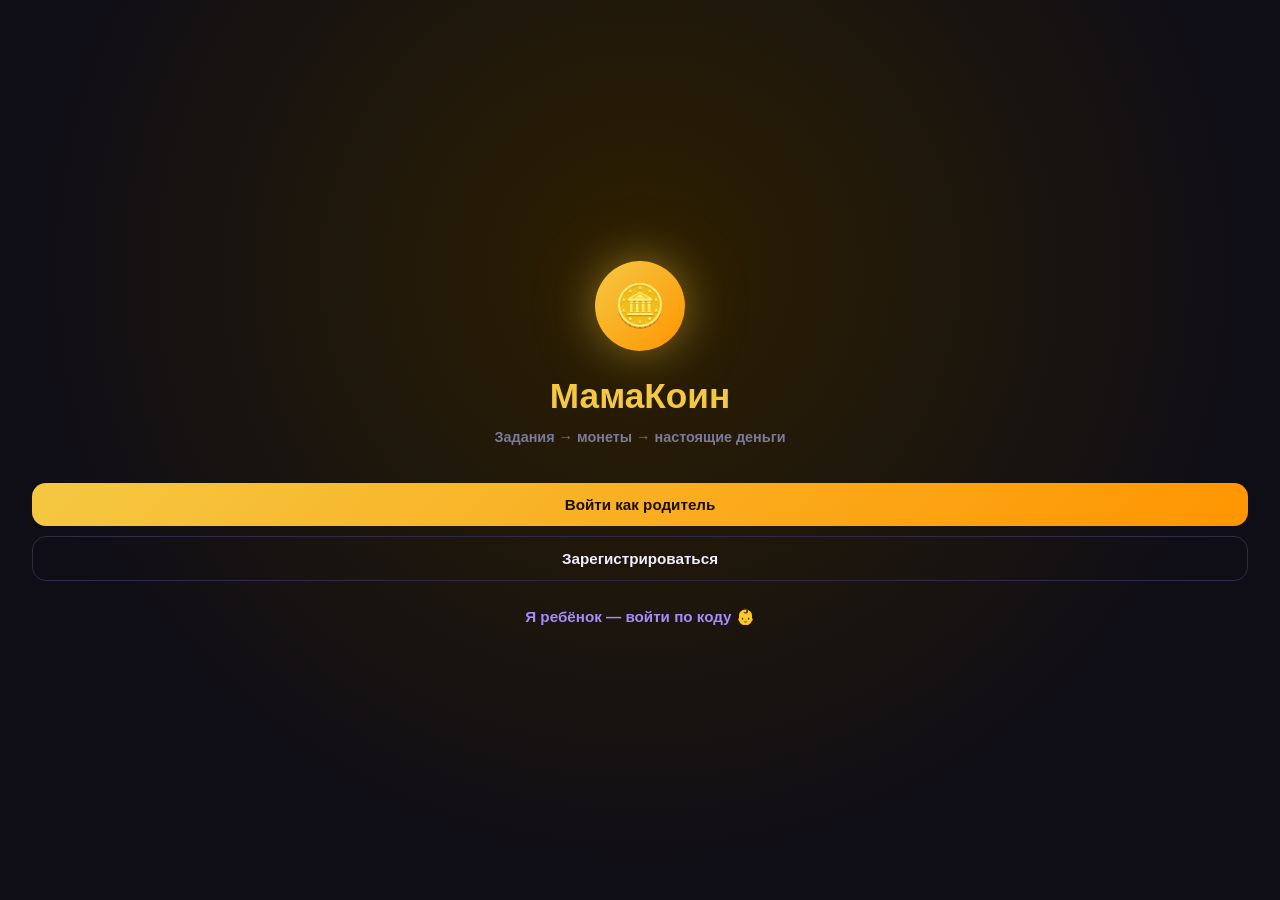
==== web/index.html @ a2600a2a "🪙 Initial project: web app (HTML/CSS/JS) + PHP backend + Android WebView - web/: SPA без фреймворков" ====
<!DOCTYPE html>
<html lang="ru">
<head>
<meta charset="UTF-8">
<meta name="viewport" content="width=device-width, initial-scale=1.0, maximum-scale=1.0, user-scalable=no">
<meta name="theme-color" content="#0F0E17">
<title>МамаКоин</title>
<link rel="stylesheet" href="css/app.css">
<link rel="manifest" href="manifest.json">
</head>
<body>
<div id="app">
  <div id="screen-splash" class="screen active"></div>
  <div id="screen-auth"   class="screen"></div>
  <div id="screen-parent" class="screen"></div>
  <div id="screen-child"  class="screen"></div>
</div>

<script src="js/api.js"></script>
<script src="js/auth.js"></script>
<script src="js/parent.js"></script>
<script src="js/child.js"></script>
<script src="js/app.js"></script>
</body>
</html>
---- web/css/app.css ----
/* ── Reset & Base ─────────────────────────────────────── */
*, *::before, *::after { box-sizing: border-box; margin: 0; padding: 0; }

:root {
  --bg:        #0F0E17;
  --surface:   #1A1828;
  --card:      #221F35;
  --border:    #2E2A47;
  --gold:      #F5C842;
  --gold2:     #FFB300;
  --green:     #4ADE80;
  --red:       #F87171;
  --blue:      #60A5FA;
  --purple:    #A78BFA;
  --pink:      #F472B6;
  --text:      #F0EEFF;
  --muted:     #7B7A9A;
  --radius:    14px;
  --radius-sm: 10px;
  --radius-lg: 18px;
  --transition: 0.2s ease;

  /* Safe area for notch/home bar */
  --safe-top:    env(safe-area-inset-top, 0px);
  --safe-bottom: env(safe-area-inset-bottom, 0px);
}

html, body {
  height: 100%; width: 100%;
  background: var(--bg);
  color: var(--text);
  font-family: 'Nunito', -apple-system, BlinkMacSystemFont, 'Segoe UI', sans-serif;
  font-size: 16px;
  line-height: 1.4;
  overflow: hidden;
  -webkit-tap-highlight-color: transparent;
  -webkit-font-smoothing: antialiased;
}

#app {
  width: 100%; height: 100%;
  position: relative;
  overflow: hidden;
}

/* ── Screen transitions ────────────────────────────────── */
.screen {
  position: absolute;
  inset: 0;
  opacity: 0;
  pointer-events: none;
  overflow-y: auto;
  overflow-x: hidden;
  -webkit-overflow-scrolling: touch;
  transition: opacity var(--transition), transform var(--transition);
  transform: translateX(20px);
  scrollbar-width: none;
}
.screen::-webkit-scrollbar { display: none; }
.screen.active {
  opacity: 1;
  pointer-events: all;
  transform: translateX(0);
}

/* ── Typography ────────────────────────────────────────── */
h1 { font-size: 1.8rem; font-weight: 900; }
h2 { font-size: 1.3rem; font-weight: 800; }
h3 { font-size: 1rem;   font-weight: 700; }
.text-muted  { color: var(--muted); }
.text-gold   { color: var(--gold); }
.text-purple { color: var(--purple); }
.text-green  { color: var(--green); }
.text-red    { color: var(--red); }
.text-sm     { font-size: 0.8rem; }
.text-xs     { font-size: 0.7rem; }
.fw-bold     { font-weight: 700; }
.fw-xbold    { font-weight: 800; }

/* ── Layout helpers ────────────────────────────────────── */
.flex         { display: flex; }
.flex-col     { display: flex; flex-direction: column; }
.items-center { align-items: center; }
.justify-between { justify-content: space-between; }
.justify-center  { justify-content: center; }
.gap-4  { gap: 4px; }
.gap-8  { gap: 8px; }
.gap-12 { gap: 12px; }
.w-full { width: 100%; }
.flex-1 { flex: 1; }

/* ── Page layout ───────────────────────────────────────── */
.page {
  min-height: 100%;
  padding-top: calc(var(--safe-top) + 8px);
  padding-bottom: calc(var(--safe-bottom) + 72px);
}
.page-content { padding: 0 16px; }

/* ── Top bar ───────────────────────────────────────────── */
.topbar {
  display: flex;
  align-items: center;
  justify-content: space-between;
  padding: 10px 16px 12px;
}
.topbar-title {
  font-size: 1.3rem;
  font-weight: 900;
  background: linear-gradient(135deg, var(--gold), #FF9500);
  -webkit-background-clip: text;
  -webkit-text-fill-color: transparent;
  background-clip: text;
}
.topbar-title.purple {
  background: linear-gradient(135deg, var(--purple), var(--pink));
  -webkit-background-clip: text;
  background-clip: text;
}

/* ── Bottom nav ────────────────────────────────────────── */
.bottom-nav {
  position: fixed;
  bottom: 0; left: 0; right: 0;
  background: var(--surface);
  border-top: 1.5px solid var(--border);
  display: flex;
  padding: 6px 0 calc(var(--safe-bottom) + 6px);
  z-index: 100;
}
.nav-item {
  flex: 1;
  display: flex;
  flex-direction: column;
  align-items: center;
  gap: 2px;
  padding: 4px 0;
  cursor: pointer;
  color: var(--muted);
  font-size: 0.6rem;
  font-weight: 700;
  text-transform: uppercase;
  letter-spacing: 0.3px;
  transition: color var(--transition);
  -webkit-tap-highlight-color: transparent;
}
.nav-item .nav-icon { font-size: 1.3rem; line-height: 1; }
.nav-item.active    { color: var(--gold); }
.nav-item.active.child-nav { color: var(--purple); }

/* ── Cards ─────────────────────────────────────────────── */
.card {
  background: var(--card);
  border-radius: var(--radius);
  border: 1.5px solid var(--border);
  padding: 14px;
  margin-bottom: 10px;
}
.card-title {
  font-weight: 800;
  font-size: 0.9rem;
  margin-bottom: 10px;
}

/* ── Buttons ───────────────────────────────────────────── */
.btn {
  display: flex;
  align-items: center;
  justify-content: center;
  gap: 6px;
  width: 100%;
  padding: 13px 16px;
  border-radius: var(--radius);
  font-family: inherit;
  font-weight: 800;
  font-size: 0.95rem;
  border: none;
  cursor: pointer;
  transition: opacity var(--transition), transform 0.1s;
  -webkit-tap-highlight-color: transparent;
}
.btn:active { transform: scale(0.97); opacity: 0.9; }
.btn:disabled { opacity: 0.5; cursor: not-allowed; }

.btn-gold {
  background: linear-gradient(135deg, var(--gold), #FF9500);
  color: #1A1000;
}
.btn-purple {
  background: linear-gradient(135deg, var(--purple), var(--pink));
  color: #fff;
}
.btn-outline {
  background: transparent;
  border: 1.5px solid var(--border);
  color: var(--text);
}
.btn-outline-red {
  background: transparent;
  border: 1.5px solid rgba(248,113,113,0.4);
  color: var(--red);
}
.btn-ghost-green {
  background: rgba(74,222,128,0.1);
  border: 1.5px solid rgba(74,222,128,0.3);
  color: var(--green);
  padding: 8px;
  font-size: 0.8rem;
}
.btn-ghost-red {
  background: rgba(248,113,113,0.1);
  border: 1.5px solid rgba(248,113,113,0.3);
  color: var(--red);
  padding: 8px;
  font-size: 0.8rem;
}
.btn-sm {
  width: auto;
  padding: 5px 12px;
  font-size: 0.75rem;
  border-radius: 99px;
}

/* ── Inputs ────────────────────────────────────────────── */
.input-group { margin-bottom: 12px; }
.input-label {
  font-size: 0.7rem;
  font-weight: 700;
  color: var(--muted);
  text-transform: uppercase;
  letter-spacing: 0.5px;
  margin-bottom: 5px;
}
.input {
  width: 100%;
  padding: 11px 14px;
  background: var(--card);
  border: 1.5px solid var(--border);
  border-radius: var(--radius-sm);
  color: var(--text);
  font-family: inherit;
  font-size: 0.9rem;
  font-weight: 600;
  outline: none;
  transition: border-color var(--transition);
}
.input:focus { border-color: var(--gold); }
.input.purple:focus { border-color: var(--purple); }
.input::placeholder { color: var(--muted); }

/* ── Badges ────────────────────────────────────────────── */
.badge {
  display: inline-flex;
  align-items: center;
  padding: 2px 8px;
  border-radius: 99px;
  font-size: 0.65rem;
  font-weight: 800;
  text-transform: uppercase;
  letter-spacing: 0.3px;
  white-space: nowrap;
}
.badge-gold   { background: rgba(245,200,66,0.15);  color: var(--gold); }
.badge-green  { background: rgba(74,222,128,0.15);  color: var(--green); }
.badge-blue   { background: rgba(96,165,250,0.15);  color: var(--blue); }
.badge-red    { background: rgba(248,113,113,0.15); color: var(--red); }
.badge-purple { background: rgba(167,139,250,0.15); color: var(--purple); }

/* ── Toggle switch ─────────────────────────────────────── */
.toggle-row {
  display: flex;
  align-items: center;
  justify-content: space-between;
  background: var(--card);
  border: 1.5px solid var(--border);
  border-radius: var(--radius-sm);
  padding: 12px;
  margin-bottom: 8px;
}
.toggle-info h4 { font-size: 0.85rem; font-weight: 700; margin-bottom: 2px; }
.toggle-info p  { font-size: 0.7rem; color: var(--muted); font-weight: 600; }

.toggle {
  position: relative;
  width: 42px; height: 24px;
  flex-shrink: 0;
}
.toggle input { opacity: 0; width: 0; height: 0; }
.toggle-slider {
  position: absolute;
  inset: 0;
  background: var(--border);
  border-radius: 99px;
  cursor: pointer;
  transition: background var(--transition);
}
.toggle-slider::before {
  content: '';
  position: absolute;
  left: 3px; top: 3px;
  width: 18px; height: 18px;
  background: var(--muted);
  border-radius: 50%;
  transition: transform var(--transition), background var(--transition);
}
.toggle input:checked ~ .toggle-slider {
  background: linear-gradient(90deg, var(--blue), var(--purple));
}
.toggle input:checked ~ .toggle-slider::before {
  transform: translateX(18px);
  background: white;
}

/* ── Stat boxes ────────────────────────────────────────── */
.stat-row {
  display: flex;
  gap: 8px;
  padding: 0 16px;
  margin-bottom: 12px;
}
.stat-box {
  flex: 1;
  background: var(--card);
  border: 1.5px solid var(--border);
  border-radius: var(--radius);
  padding: 12px 8px;
  text-align: center;
}
.stat-val { font-size: 1.4rem; font-weight: 800; }
.stat-lbl { font-size: 0.6rem; font-weight: 700; color: var(--muted); text-transform: uppercase; letter-spacing: 0.5px; margin-top: 2px; }

/* ── Section header ────────────────────────────────────── */
.section-header {
  display: flex;
  align-items: center;
  justify-content: space-between;
  padding: 4px 16px 8px;
}
.section-header h3 { font-size: 0.85rem; font-weight: 800; }
.section-header a  { font-size: 0.75rem; color: var(--blue); font-weight: 700; text-decoration: none; cursor: pointer; }

/* ── Task item ─────────────────────────────────────────── */
.task-item {
  display: flex;
  align-items: center;
  gap: 10px;
  background: var(--card);
  border: 1.5px solid var(--border);
  border-radius: var(--radius);
  padding: 11px 12px;
  margin: 0 16px 8px;
  transition: border-color var(--transition);
}
.task-item.blocked { opacity: 0.5; }
.task-icon {
  width: 38px; height: 38px;
  border-radius: 10px;
  display: flex; align-items: center; justify-content: center;
  font-size: 1.1rem;
  flex-shrink: 0;
}
.task-icon.daily      { background: rgba(96,165,250,0.15); }
.task-icon.common     { background: rgba(74,222,128,0.15); }
.task-icon.individual { background: rgba(245,200,66,0.15); }
.task-info { flex: 1; min-width: 0; }
.task-name { font-weight: 700; font-size: 0.85rem; white-space: nowrap; overflow: hidden; text-overflow: ellipsis; }
.task-badges { display: flex; gap: 4px; flex-wrap: wrap; margin-top: 3px; }
.task-coins { font-weight: 800; font-size: 0.9rem; color: var(--gold); white-space: nowrap; }
.task-actions { display: flex; flex-direction: column; align-items: flex-end; gap: 4px; }

/* ── Child row ─────────────────────────────────────────── */
.child-row {
  display: flex;
  align-items: center;
  gap: 10px;
  background: var(--card);
  border: 1.5px solid var(--border);
  border-radius: var(--radius);
  padding: 11px 12px;
  margin: 0 16px 8px;
}
.child-ava {
  width: 42px; height: 42px;
  border-radius: 50%;
  display: flex; align-items: center; justify-content: center;
  font-size: 1.3rem;
  background: rgba(245,200,66,0.1);
  flex-shrink: 0;
}
.child-info { flex: 1; }
.child-name { font-weight: 800; font-size: 0.9rem; }
.child-sub  { font-size: 0.7rem; color: var(--muted); font-weight: 600; margin-top: 2px; }
.child-bal  { font-weight: 800; color: var(--gold); font-size: 1rem; white-space: nowrap; }

/* ── Pending claim card ────────────────────────────────── */
.claim-card {
  background: var(--card);
  border: 1.5px solid var(--border);
  border-radius: var(--radius);
  padding: 12px;
  margin: 0 16px 8px;
}
.claim-top {
  display: flex;
  align-items: center;
  justify-content: space-between;
  margin-bottom: 10px;
}
.claim-name { font-weight: 800; font-size: 0.9rem; }
.claim-who  { font-size: 0.72rem; color: var(--muted); font-weight: 600; margin-top: 2px; }
.claim-actions { display: flex; gap: 8px; }
.claim-actions .btn { flex: 1; }

/* ── Wallet hero ───────────────────────────────────────── */
.wallet-hero {
  margin: 0 16px 12px;
  background: linear-gradient(135deg, #1f1500, #2d1f00);
  border: 1.5px solid rgba(245,200,66,0.3);
  border-radius: var(--radius-lg);
  padding: 20px;
  position: relative;
  overflow: hidden;
}
.wallet-hero::after {
  content: '🪙';
  position: absolute; right: -10px; bottom: -10px;
  font-size: 5rem; opacity: 0.06;
  pointer-events: none;
}
.wallet-lbl { font-size: 0.7rem; color: var(--gold2); font-weight: 700; text-transform: uppercase; letter-spacing: 1px; }
.wallet-val { font-size: 2.4rem; font-weight: 900; color: var(--gold); margin: 4px 0 2px; }
.wallet-rub { font-size: 0.8rem; color: var(--muted); font-weight: 600; }

/* ── Progress bar ──────────────────────────────────────── */
.progress-wrap { background: var(--border); border-radius: 99px; height: 6px; }
.progress-fill { height: 100%; border-radius: 99px; transition: width 0.4s ease; }
.progress-fill.gold   { background: linear-gradient(90deg, var(--gold), var(--gold2)); }
.progress-fill.purple { background: linear-gradient(90deg, var(--purple), var(--pink)); }

/* ── Leaderboard ───────────────────────────────────────── */
.lb-podium {
  display: flex;
  align-items: flex-end;
  justify-content: center;
  gap: 8px;
  padding: 0 16px 20px;
}
.lb-podium-item {
  flex: 1;
  text-align: center;
}
.lb-podium-item .name { font-weight: 800; font-size: 0.78rem; margin: 4px 0; }
.podium-bar {
  border-radius: 12px 12px 0 0;
  display: flex; flex-direction: column;
  align-items: center; justify-content: center;
  padding: 10px 0;
  border: 1.5px solid;
}
.podium-bar.gold   { background: rgba(245,200,66,0.15); border-color: rgba(245,200,66,0.4); }
.podium-bar.silver { background: rgba(168,176,190,0.15); border-color: rgba(168,176,190,0.4); }
.podium-bar.bronze { background: rgba(205,127,50,0.15);  border-color: rgba(205,127,50,0.4); }

.lb-row {
  display: flex;
  align-items: center;
  gap: 10px;
  padding: 10px 16px;
  border-bottom: 1px solid var(--border);
}
.lb-rank { width: 28px; text-align: center; font-weight: 800; font-size: 0.9rem; color: var(--muted); flex-shrink: 0; }
.lb-ava  { width: 38px; height: 38px; border-radius: 50%; background: var(--card); display: flex; align-items: center; justify-content: center; font-size: 1.2rem; flex-shrink: 0; }
.lb-name { flex: 1; font-weight: 700; font-size: 0.85rem; }
.lb-coins { font-weight: 800; color: var(--gold); font-size: 0.95rem; white-space: nowrap; }
.lb-row.me { background: rgba(167,139,250,0.06); }
.lb-row.me .lb-ava { border: 2px solid var(--purple); }
.lb-row.me .lb-name { color: var(--purple); }

/* ── Role chips (auth) ─────────────────────────────────── */
.role-chips { display: flex; gap: 10px; margin-bottom: 20px; }
.role-chip {
  flex: 1; padding: 12px 8px;
  border-radius: var(--radius);
  border: 2px solid var(--border);
  text-align: center;
  cursor: pointer;
  font-weight: 700;
  font-size: 0.82rem;
  color: var(--muted);
  transition: all var(--transition);
}
.role-chip.active-parent { border-color: var(--gold); background: rgba(245,200,66,0.1); color: var(--gold); }
.role-chip.active-child  { border-color: var(--purple); background: rgba(167,139,250,0.1); color: var(--purple); }

/* ── Invite code display ───────────────────────────────── */
.invite-code-box {
  background: linear-gradient(135deg, rgba(245,200,66,0.1), rgba(255,149,0,0.08));
  border: 1.5px solid rgba(245,200,66,0.25);
  border-radius: var(--radius);
  padding: 12px 16px;
  display: flex;
  align-items: center;
  justify-content: space-between;
}
.invite-code { font-size: 1.6rem; font-weight: 900; color: var(--gold); letter-spacing: 4px; }

/* ── Code input (child join) ───────────────────────────── */
.code-input {
  width: 100%;
  text-align: center;
  font-size: 1.6rem;
  font-weight: 900;
  letter-spacing: 6px;
  color: var(--purple);
  padding: 14px;
  background: var(--card);
  border: 2px solid var(--purple);
  border-radius: var(--radius);
}
.code-input::placeholder { color: var(--muted); letter-spacing: 3px; font-size: 1.2rem; }

/* ── Toast notifications ───────────────────────────────── */
#toast {
  position: fixed;
  bottom: 90px; left: 50%;
  transform: translateX(-50%) translateY(20px);
  background: var(--card);
  border: 1.5px solid var(--border);
  border-radius: var(--radius);
  padding: 10px 18px;
  font-size: 0.85rem; font-weight: 700;
  max-width: 90%;
  text-align: center;
  z-index: 999;
  opacity: 0;
  transition: all 0.3s ease;
  pointer-events: none;
  white-space: nowrap;
}
#toast.show { opacity: 1; transform: translateX(-50%) translateY(0); }
#toast.success { border-color: var(--green); color: var(--green); }
#toast.error   { border-color: var(--red);   color: var(--red); }

/* ── Bottom sheet / modal ──────────────────────────────── */
.overlay {
  position: fixed;
  inset: 0;
  background: rgba(0,0,0,0.7);
  z-index: 200;
  opacity: 0;
  pointer-events: none;
  transition: opacity 0.3s;
}
.overlay.open { opacity: 1; pointer-events: all; }

.bottom-sheet {
  position: fixed;
  bottom: 0; left: 0; right: 0;
  background: var(--surface);
  border-radius: 20px 20px 0 0;
  border-top: 1.5px solid var(--border);
  padding: 16px 20px calc(var(--safe-bottom) + 24px);
  z-index: 201;
  max-height: 90vh;
  overflow-y: auto;
  transform: translateY(100%);
  transition: transform 0.35s cubic-bezier(0.32, 0.72, 0, 1);
}
.bottom-sheet.open { transform: translateY(0); }
.sheet-handle {
  width: 40px; height: 4px;
  background: var(--border);
  border-radius: 99px;
  margin: 0 auto 16px;
}
.sheet-title { font-size: 1.1rem; font-weight: 900; margin-bottom: 16px; }

/* ── Type toggle (task form) ───────────────────────────── */
.type-toggle { display: flex; gap: 8px; }
.type-btn {
  flex: 1; padding: 10px 8px;
  border-radius: var(--radius-sm);
  border: 1.5px solid var(--border);
  background: var(--card);
  text-align: center;
  cursor: pointer;
  font-size: 0.8rem; font-weight: 700;
  color: var(--muted);
  transition: all var(--transition);
}
.type-btn.active-common     { border-color: var(--green); background: rgba(74,222,128,0.1); color: var(--green); }
.type-btn.active-individual { border-color: var(--gold);  background: rgba(245,200,66,0.1);  color: var(--gold); }

/* ── Child selector ────────────────────────────────────── */
.child-chips { display: flex; gap: 6px; flex-wrap: wrap; }
.child-chip {
  padding: 6px 12px;
  border-radius: 99px;
  border: 1.5px solid var(--border);
  background: var(--card);
  font-size: 0.78rem; font-weight: 700;
  color: var(--muted);
  cursor: pointer;
  transition: all var(--transition);
}
.child-chip.selected { border-color: var(--gold); background: rgba(245,200,66,0.1); color: var(--gold); }

/* ── Splash screen ─────────────────────────────────────── */
.splash-bg {
  min-height: 100vh;
  display: flex; flex-direction: column;
  align-items: center; justify-content: center;
  padding: 40px 32px;
  background: radial-gradient(ellipse at 50% 30%, #2d1f00 0%, var(--bg) 70%);
}
.splash-coin {
  width: 90px; height: 90px;
  border-radius: 50%;
  background: linear-gradient(135deg, var(--gold), #FF9500);
  display: flex; align-items: center; justify-content: center;
  font-size: 2.6rem;
  box-shadow: 0 0 40px rgba(245,200,66,0.4), 0 0 80px rgba(245,200,66,0.15);
  margin-bottom: 20px;
  animation: coinPulse 2.5s ease-in-out infinite;
}
@keyframes coinPulse {
  0%,100% { box-shadow: 0 0 40px rgba(245,200,66,0.4), 0 0 80px rgba(245,200,66,0.15); }
  50%      { box-shadow: 0 0 60px rgba(245,200,66,0.6), 0 0 100px rgba(245,200,66,0.25); }
}
.splash-title {
  font-size: 2.2rem; font-weight: 900;
  color: var(--gold);
  margin-bottom: 6px;
}
.splash-sub {
  font-size: 0.9rem; color: var(--muted); font-weight: 600;
  text-align: center; margin-bottom: 36px;
}
.splash-btns { width: 100%; display: flex; flex-direction: column; gap: 10px; }

/* ── Settings ──────────────────────────────────────────── */
.settings-section { margin-bottom: 16px; }
.settings-row {
  display: flex; align-items: center; justify-content: space-between;
  padding: 12px 0;
  border-bottom: 1px solid var(--border);
  font-size: 0.85rem; font-weight: 600;
}
.settings-row:last-child { border-bottom: none; }

/* ── Utilities ─────────────────────────────────────────── */
.mt-4  { margin-top: 4px; }
.mt-8  { margin-top: 8px; }
.mt-12 { margin-top: 12px; }
.mt-16 { margin-top: 16px; }
.mb-8  { margin-bottom: 8px; }
.mb-12 { margin-bottom: 12px; }
.mb-16 { margin-bottom: 16px; }
.px-16 { padding-left: 16px; padding-right: 16px; }
.py-8  { padding-top: 8px; padding-bottom: 8px; }
.text-center { text-align: center; }
.hidden { display: none !important; }
.divider { height: 1px; background: var(--border); margin: 8px 0; }

/* ── Loading spinner ───────────────────────────────────── */
.spinner {
  width: 32px; height: 32px;
  border: 3px solid var(--border);
  border-top-color: var(--gold);
  border-radius: 50%;
  animation: spin 0.8s linear infinite;
  margin: 32px auto;
}
.spinner.purple { border-top-color: var(--purple); }
@keyframes spin { to { transform: rotate(360deg); } }

/* ── Empty state ───────────────────────────────────────── */
.empty-state {
  text-align: center;
  padding: 48px 16px;
}
.empty-state .icon { font-size: 3.5rem; margin-bottom: 12px; }
.empty-state h3    { font-size: 1rem; margin-bottom: 6px; }
.empty-state p     { font-size: 0.82rem; color: var(--muted); }
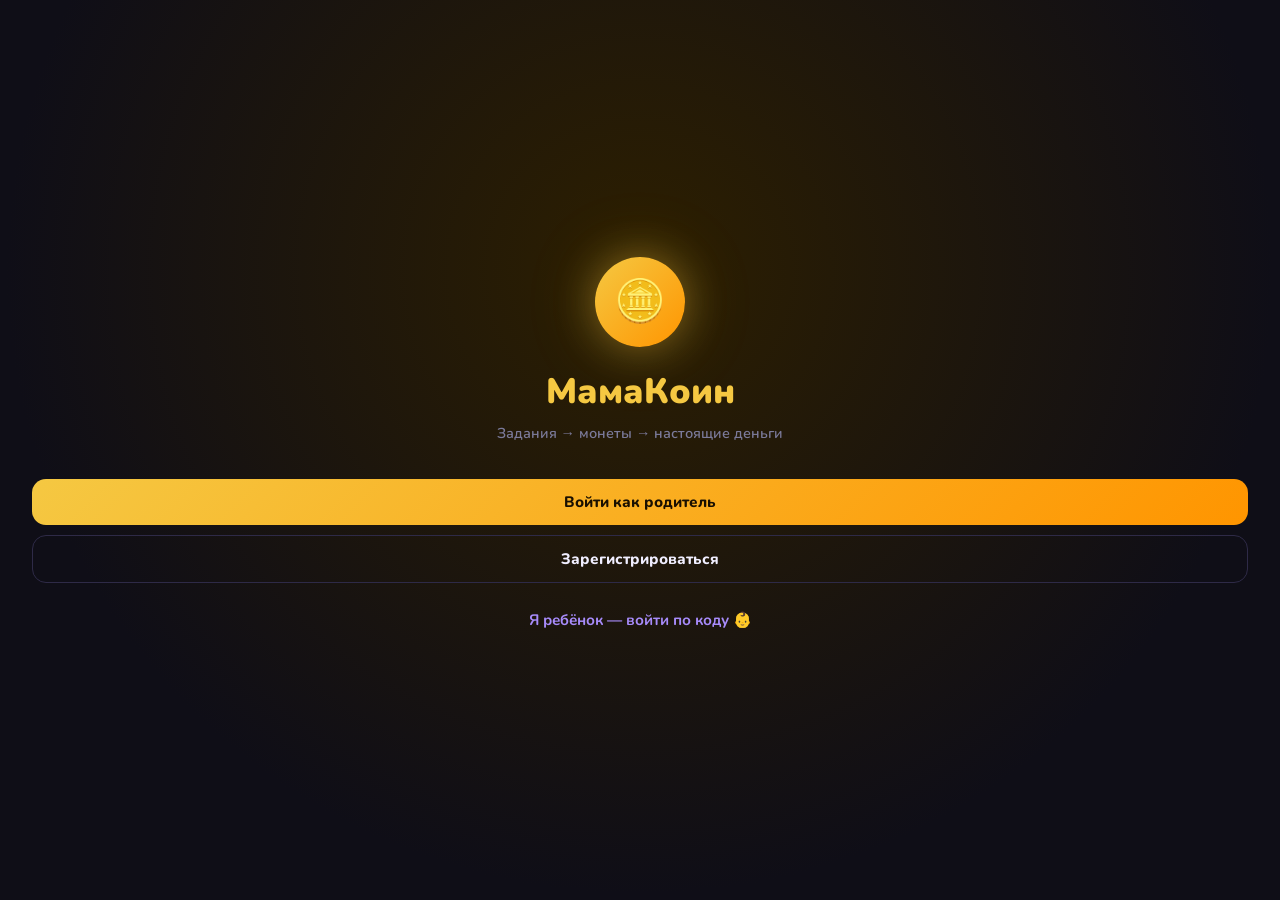
==== commit 197b1bcf: "fix: 14 issues in one commit 1. (Р) task create 500 error — фикс двойного INSERT в claims.php 2. (О)" ====
--- a/web/index.html
+++ b/web/index.html
@@ -4,9 +4,14 @@
 <meta charset="UTF-8">
 <meta name="viewport" content="width=device-width, initial-scale=1.0, maximum-scale=1.0, user-scalable=no">
 <meta name="theme-color" content="#0F0E17">
+<meta name="apple-mobile-web-app-capable" content="yes">
+<meta name="apple-mobile-web-app-status-bar-style" content="black-translucent">
 <title>МамаКоин</title>
+<link rel="icon" type="image/svg+xml" href="icons/icon.svg">
+<link rel="apple-touch-icon" href="icons/icon.svg">
+<link rel="manifest" href="manifest.json">
+<link href="https://fonts.googleapis.com/css2?family=Nunito:wght@400;600;700;800;900&display=swap" rel="stylesheet">
 <link rel="stylesheet" href="css/app.css">
-<link rel="manifest" href="manifest.json">
 </head>
 <body>
 <div id="app">
@@ -15,7 +20,6 @@
   <div id="screen-parent" class="screen"></div>
   <div id="screen-child"  class="screen"></div>
 </div>
-
 <script src="js/api.js"></script>
 <script src="js/auth.js"></script>
 <script src="js/parent.js"></script>
--- a/web/css/app.css
+++ b/web/css/app.css
@@ -49,12 +49,9 @@
   inset: 0;
   opacity: 0;
   pointer-events: none;
-  overflow-y: auto;
-  overflow-x: hidden;
-  -webkit-overflow-scrolling: touch;
+  overflow: hidden;
   transition: opacity var(--transition), transform var(--transition);
   transform: translateX(20px);
-  scrollbar-width: none;
 }
 .screen::-webkit-scrollbar { display: none; }
 .screen.active {
@@ -93,7 +90,8 @@
 .page {
   min-height: 100%;
   padding-top: calc(var(--safe-top) + 8px);
-  padding-bottom: calc(var(--safe-bottom) + 72px);
+  padding-bottom: 80px;
+  overflow-y: auto;
 }
 .page-content { padding: 0 16px; }
 
@@ -126,7 +124,7 @@
   border-top: 1.5px solid var(--border);
   display: flex;
   padding: 6px 0 calc(var(--safe-bottom) + 6px);
-  z-index: 100;
+  z-index: 150;
 }
 .nav-item {
   flex: 1;
@@ -546,7 +544,7 @@
   position: fixed;
   inset: 0;
   background: rgba(0,0,0,0.7);
-  z-index: 200;
+  z-index: 300;
   opacity: 0;
   pointer-events: none;
   transition: opacity 0.3s;
@@ -560,7 +558,7 @@
   border-radius: 20px 20px 0 0;
   border-top: 1.5px solid var(--border);
   padding: 16px 20px calc(var(--safe-bottom) + 24px);
-  z-index: 201;
+  z-index: 301;
   max-height: 90vh;
   overflow-y: auto;
   transform: translateY(100%);
@@ -682,3 +680,13 @@
 .empty-state .icon { font-size: 3.5rem; margin-bottom: 12px; }
 .empty-state h3    { font-size: 1rem; margin-bottom: 6px; }
 .empty-state p     { font-size: 0.82rem; color: var(--muted); }
+
+/* Tab content scrolls, not the screen */
+.p-tab, .c-tab {
+  height: 100%;
+  overflow-y: auto;
+  overflow-x: hidden;
+  -webkit-overflow-scrolling: touch;
+  scrollbar-width: none;
+}
+.p-tab::-webkit-scrollbar, .c-tab::-webkit-scrollbar { display: none; }
